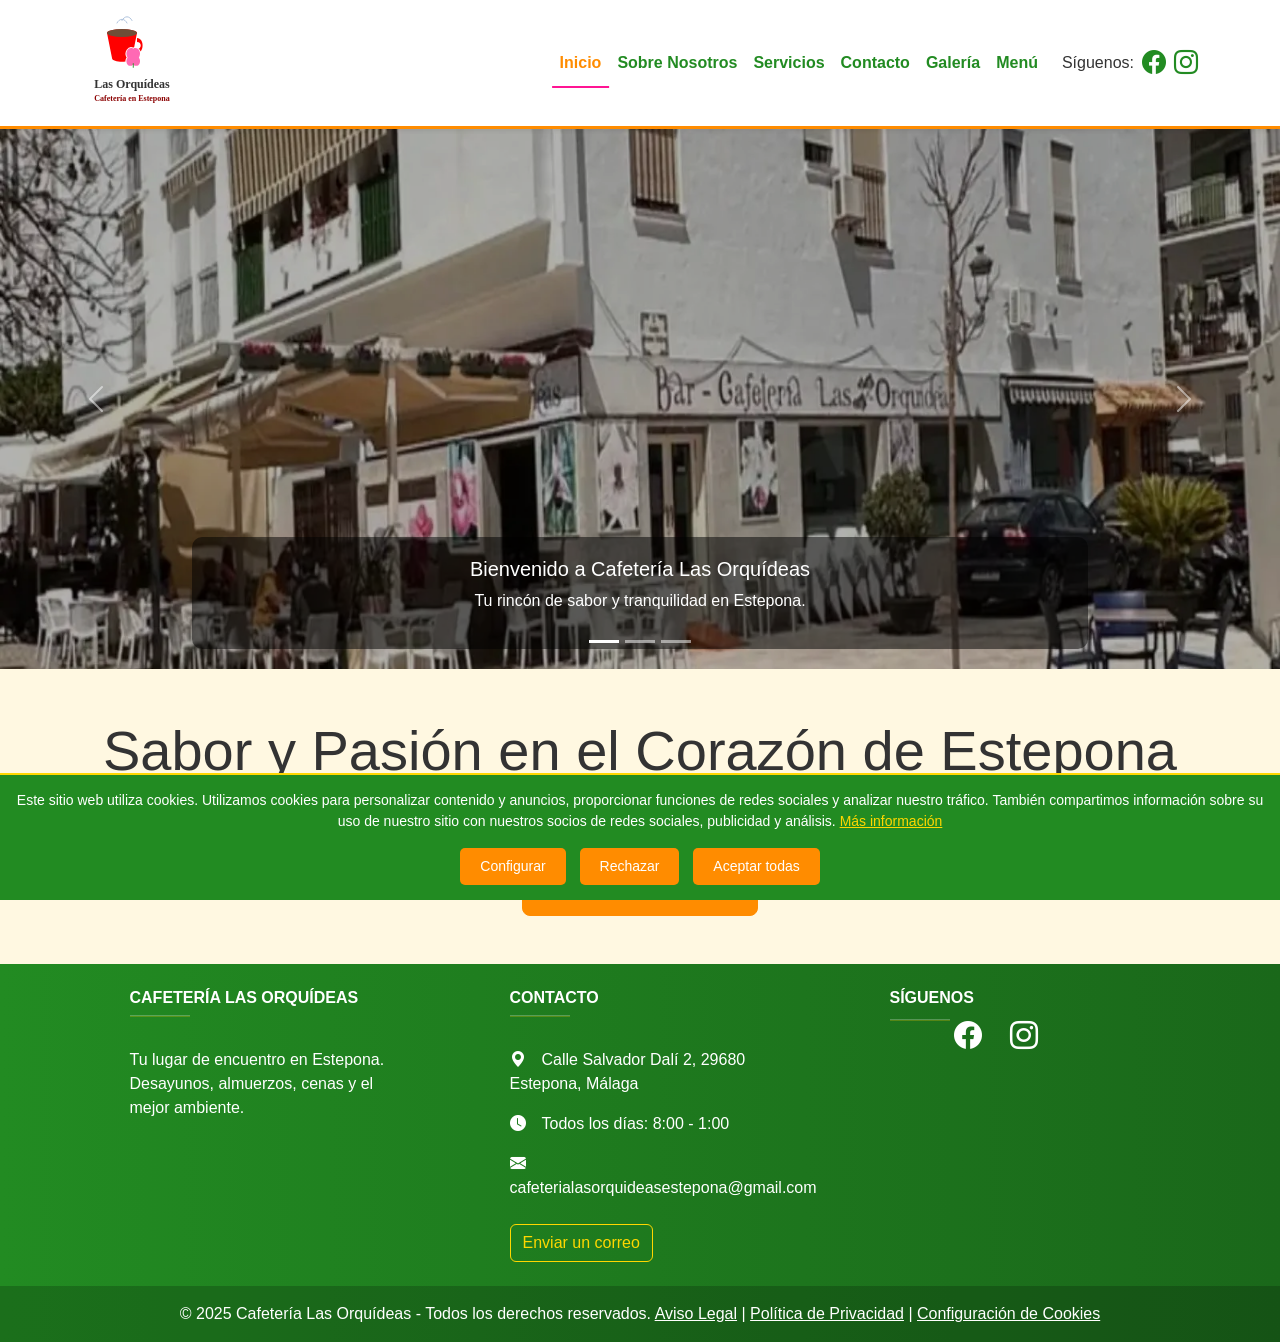
==== index.html @ 4d8096ae "Cambio 5 metatags" ====
<!DOCTYPE html>
<html lang="es">
<head>
    <meta charset="UTF-8">
    <meta name="viewport" content="width=device-width, initial-scale=1.0">
    <title>Cafetería Las Orquídeas - Estepona</title>
    <meta name="description" content="Descubre Cafetería Las Orquídeas en Estepona, junto al Orquidario. Disfruta de desayunos, tapas, almuerzos y cenas en un ambiente familiar. ¡Te esperamos!">
    <meta name="keywords" content="cafetería Estepona, bar de tapas, desayunos Estepona, comer en Estepona, Las Orquídeas, café, restaurante español">
    <meta name="author" content="Cafetería Las Orquídeas">
    <link href="https://cdn.jsdelivr.net/npm/bootstrap@5.3.3/dist/css/bootstrap.min.css" rel="stylesheet">
    <link rel="stylesheet" href="https://cdn.jsdelivr.net/npm/bootstrap-icons@1.11.3/font/bootstrap-icons.min.css">
    <link rel="stylesheet" href="css/style.css">
    <!-- Schema Markup (JSON-LD) para la Cafetería -->
    <script type="application/ld+json">
    {
      "@context": "https://schema.org",
      "@type": "CafeOrCoffeeShop",
      "name": "Cafetería Las Orquídeas",
      "image": "https://www.cafeterialasorquideas.com/imagenes/cafefuera.webp",
      "@id": "https://www.cafeterialasorquideas.com",
      "url": "https://www.cafeterialasorquideas.com",
      "telephone": "+34000000000",
      "priceRange": "€€",
      "menu": "https://www.cafeterialasorquideas.com/menu.html",
      "servesCuisine": "Española",
      "address": {
        "@type": "PostalAddress",
        "streetAddress": "Calle Salvador Dalí, 2",
        "addressLocality": "Estepona",
        "postalCode": "29680",
        "addressRegion": "Málaga",
        "addressCountry": "ES"
      },
      "geo": {
        "@type": "GeoCoordinates",
        "latitude": 36.4269,
        "longitude": -5.153
      },
      "openingHoursSpecification": {
        "@type": "OpeningHoursSpecification",
        "dayOfWeek": [
          "Monday",
          "Tuesday",
          "Wednesday",
          "Thursday",
          "Friday",
          "Saturday",
          "Sunday"
        ],
        "opens": "08:00",
        "closes": "01:00"
      }
    }
    </script>
</head>
<body>

    <!-- Header y Menú de Navegación -->
    <header class="sticky-top">
        <nav class="navbar navbar-expand-lg navbar-light bg-light shadow-sm">
            <div class="container">
                <a class="navbar-brand" href="index.html">
                    <img src="imagenes/logo.svg" alt="Logo Cafetería Las Orquídeas" width="100">
                </a>
                <button class="navbar-toggler" type="button" data-bs-toggle="collapse" data-bs-target="#navbarNav" aria-controls="navbarNav" aria-expanded="false" aria-label="Toggle navigation">
                    <span class="navbar-toggler-icon"></span>
                </button>
                <div class="collapse navbar-collapse" id="navbarNav">
                    <ul class="navbar-nav ms-auto">
                        <li class="nav-item"><a class="nav-link active" href="index.html">Inicio</a></li>
                        <li class="nav-item"><a class="nav-link" href="sobre-nosotros.html">Sobre Nosotros</a></li>
                        <li class="nav-item"><a class="nav-link" href="servicios.html">Servicios</a></li>
                        <li class="nav-item"><a class="nav-link" href="contacto.html">Contacto</a></li>
                        <li class="nav-item"><a class="nav-link" href="galeria.html">Galería</a></li>
                        <li class="nav-item"><a class="nav-link" href="menu.html">Menú</a></li>
                    </ul>
                    <div class="d-flex align-items-center ms-lg-3 mt-2 mt-lg-0">
                        <span class="me-2">Síguenos:</span>
                        <a href="https://www.facebook.com/share/1Si8FLVas2/" target="_blank" class="nav-link me-2"><i class="bi bi-facebook fs-4"></i></a>
                        <a href="#" class="nav-link"><i class="bi bi-instagram fs-4"></i></a>
                    </div>
                </div>
            </div>
        </nav>
    </header>

    <main>
        <!-- Carrusel de Imágenes -->
        <div id="heroCarousel" class="carousel slide" data-bs-ride="carousel">
            <div class="carousel-indicators">
                <button type="button" data-bs-target="#heroCarousel" data-bs-slide-to="0" class="active" aria-current="true" aria-label="Slide 1"></button>
                <button type="button" data-bs-target="#heroCarousel" data-bs-slide-to="1" aria-label="Slide 2"></button>
                <button type="button" data-bs-target="#heroCarousel" data-bs-slide-to="2" aria-label="Slide 3"></button>
            </div>
            <div class="carousel-inner">
                <div class="carousel-item active">
                    <img src="imagenes/cafebar.webp" class="d-block w-100" alt="Exteriores de la cafetería">
                    <div class="carousel-caption">
                        <h5>Bienvenido a Cafetería Las Orquídeas</h5>
                        <p>Tu rincón de sabor y tranquilidad en Estepona.</p>
                    </div>
                </div>
                <div class="carousel-item">
                    <img src="imagenes/desayunotipico.png" class="d-block w-100" alt="Tostadas, tomate y aceite de oliva">
                    <div class="carousel-caption">
                        <h5>Desayunos y Meriendas</h5>
                        <p>Disfruta de nuestro café de especialidad y desayuno típico español.</p>
                    </div>
                </div>
                <div class="carousel-item">
                    <img src="imagenes/orchidarium.webp" class="d-block w-100" alt="Vistas de Estepona">
                    <div class="carousel-caption">
                        <h5>Ubicación Privilegiada</h5>
                        <p>Junto al Orquidario, con vistas a preciosos jardines.</p>
                    </div>
                </div>
            </div>
            <button class="carousel-control-prev" type="button" data-bs-target="#heroCarousel" data-bs-slide="prev">
                <span class="carousel-control-prev-icon" aria-hidden="true"></span>
                <span class="visually-hidden">Anterior</span>
            </button>
            <button class="carousel-control-next" type="button" data-bs-target="#heroCarousel" data-bs-slide="next">
                <span class="carousel-control-next-icon" aria-hidden="true"></span>
                <span class="visually-hidden">Siguiente</span>
            </button>
        </div>

        <!-- Sección de Bienvenida -->
        <section class="container my-5 text-center">
            <h1 class="display-4">Sabor y Pasión en el Corazón de Estepona</h1>
            <p class="lead">Te invitamos a descubrir un lugar donde la tradición de la comida española se encuentra con un ambiente acogedor y familiar. Perfecto para cada momento del día.</p>
            <a href="servicios.html" class="btn btn-primary btn-lg">Ver Nuestros Servicios</a>
        </section>
    </main>

    <!-- Footer -->
    <footer class="bg-dark text-white pt-4">
        <div class="container text-center text-md-start">
            <div class="row">
                <div class="col-md-4 col-lg-3 mx-auto mb-4">
                    <h6 class="text-uppercase fw-bold">Cafetería Las Orquídeas</h6>
                    <hr class="mb-4 mt-0 d-inline-block mx-auto" style="width: 60px; background-color: #ffc107; height: 2px"/>
                    <p>Tu lugar de encuentro en Estepona. Desayunos, almuerzos, cenas y el mejor ambiente.</p>
                </div>
                <div class="col-md-4 col-lg-3 mx-auto mb-4">
                    <h6 class="text-uppercase fw-bold">Contacto</h6>
                    <hr class="mb-4 mt-0 d-inline-block mx-auto" style="width: 60px; background-color: #ffc107; height: 2px"/>
                    <p><i class="bi bi-geo-alt-fill me-3"></i>Calle Salvador Dalí 2, 29680 Estepona, Málaga</p>
                    <p><i class="bi bi-clock-fill me-3"></i>Todos los días: 8:00 - 1:00</p>
                    <p><i class="bi bi-envelope-fill me-3"></i>cafeterialasorquideasestepona@gmail.com</p>
                    <a href="mailto:cafeterialasorquideasestepona@gmail.com" class="btn btn-outline-warning mt-2">Enviar un correo</a>
                </div>
                <div class="col-md-4 col-lg-3 mx-auto mb-md-0 mb-4">
                    <h6 class="text-uppercase fw-bold">Síguenos</h6>
                    <hr class="mb-4 mt-0 d-inline-block mx-auto" style="width: 60px; background-color: #ffc107; height: 2px"/>
                    <a href="https://www.facebook.com/share/1Si8FLVas2/" target="_blank" class="text-white me-4 fs-3"><i class="bi bi-facebook"></i></a>
                    <a href="#" class="text-white fs-3"><i class="bi bi-instagram"></i></a>
                </div>
            </div>
        </div>
        <div class="text-center p-3" style="background-color: rgba(0, 0, 0, 0.2);">
            © 2025 Cafetería Las Orquídeas - Todos los derechos reservados.
            <a class="text-white" href="aviso-legal.html">Aviso Legal</a> |
            <a class="text-white" href="politica-privacidad.html">Política de Privacidad</a> |
            <a class="text-white" href="configurar-cookies.html" id="cookie-settings">Configuración de Cookies</a>
        </div>
    </footer>

   <!-- Banner de Cookies -->
<div id="cookie-banner" class="cookie-banner" role="dialog" aria-label="Aviso de cookies">
  <p>
    Este sitio web utiliza cookies. Utilizamos cookies para personalizar contenido y anuncios, proporcionar funciones de redes sociales y analizar nuestro tráfico. 
    También compartimos información sobre su uso de nuestro sitio con nuestros socios de redes sociales, publicidad y análisis. 
    <a href="informacion-cookies.html" id="more-info">Más información</a>
  </p>
  <div class="cookie-buttons">
    <button id="config-cookies" class="cookie-btn">Configurar</button>
    <button id="reject-cookies" class="cookie-btn">Rechazar</button>
    <button id="accept-cookies" class="cookie-btn">Aceptar todas</button>
  </div>
</div>

    </div>

    <script src="https://cdn.jsdelivr.net/npm/bootstrap@5.3.3/dist/js/bootstrap.bundle.min.js"></script>
    <script src="js/main.js"></script>
</body>
</html>
---- css/style.css ----
:root {
    --primary-color: #FF8C00; /* Naranja oscuro */
    --secondary-color: #FFD700; /* Amarillo dorado */
    --accent-color: #FF1493; /* Fucsia */
    --text-color: #333;
    --bg-color: #FFF8E1; /* Crema claro */
    --forest-green: #228B22;
}

body {
    font-family: 'Segoe UI', Tahoma, Geneva, Verdana, sans-serif;
    color: var(--text-color);
    background-color: var(--bg-color);
}

.navbar {
    background-color: #ffffff !important;
    border-bottom: 3px solid var(--primary-color);
}

.navbar-brand img {
    transition: transform 0.3s ease;
}

.navbar-brand img:hover {
    transform: scale(1.1);
}

.nav-link {
    color: var(--forest-green) !important;
    font-weight: bold;
    position: relative;
    transition: color 0.3s;
}

.nav-link:hover, .nav-link.active {
    color: var(--primary-color) !important;
}

.nav-link::after {
    content: '';
    position: absolute;
    width: 0;
    height: 2px;
    bottom: -5px;
    left: 50%;
    transform: translateX(-50%);
    background-color: var(--accent-color);
    transition: width 0.3s;
}

.nav-link:hover::after, .nav-link.active::after {
    width: 100%;
}

.carousel-item img {
    height: 60vh;
    object-fit: cover;
    filter: brightness(0.7);
}

.carousel-caption {
    background: rgba(0, 0, 0, 0.5);
    border-radius: 10px;
    padding: 20px;
}
/* Ajustes para que el texto del carrusel se vea bien en móviles */
@media (max-width: 767px) {
    .carousel-caption {
        padding: 10px;
        bottom: 10px; /* Sube un poco el texto para que no quede tan abajo */
    }
    .carousel-caption h5 {
        font-size: 1.1rem; /* Reduce el tamaño del título */
    }
}

.btn-primary {
    background-color: var(--primary-color);
    border-color: var(--primary-color);
    transition: background-color 0.3s, transform 0.3s;
}

.btn-primary:hover {
    background-color: var(--accent-color);
    border-color: var(--accent-color);
    transform: translateY(-2px);
}

.btn-outline-warning {
    color: var(--secondary-color);
    border-color: var(--secondary-color);
}

.btn-outline-warning:hover {
    color: #fff;
    background-color: var(--secondary-color);
}

/* Botón de color fucsia (accent) */
.btn-accent {
    background-color: var(--accent-color);
    border-color: var(--accent-color);
    color: white;
    transition: background-color 0.3s, transform 0.3s;
}

.btn-accent:hover {
    background-color: #d11281; /* Un fucsia un poco más oscuro */
    border-color: #d11281;
    transform: translateY(-2px);
}

footer {
    background: linear-gradient(to right, var(--forest-green), #1a681a);
}

footer .text-white {
    transition: color 0.3s;
}

footer .text-white:hover {
    color: var(--secondary-color) !important;
}

/* Estilos para el banner de cookies */
#cookie-banner {
  position: fixed;
  bottom: 0;
  left: 0;
  width: 100%;
  background-color: var(--forest-green);
  color: white;
  border-top: 2px solid var(--secondary-color);
  text-align: center;
  padding: 15px;
  z-index: 1050;
  font-size: 14px;
  display: none; /* oculto por defecto hasta que main.js lo muestre */
}

#cookie-banner a {
  color: var(--secondary-color);
  text-decoration: underline;
}

.cookie-buttons {
  margin-top: 10px;
}

.cookie-btn {
  background-color: var(--primary-color);
  color: white;
  border: none;
  padding: 8px 20px;
  margin: 0 5px;
  cursor: pointer;
  border-radius: 5px;
  transition: background-color 0.3s;
}

.cookie-btn:hover {
  background-color: #FF4500;
}


/* Estilos para la página Sobre Nosotros */
.team-img {
    border-radius: 50%;
    border: 5px solid var(--secondary-color);
    box-shadow: 0 4px 8px rgba(0,0,0,0.2);
}

/* Estilos para la página de Servicios */
.service-card {
    border: none;
    border-radius: 15px;
    overflow: hidden;
    box-shadow: 0 10px 20px rgba(0,0,0,0.1);
    transition: transform 0.3s;
}

.service-card:hover {
    transform: translateY(-10px);
}

.service-card .card-body {
    background-color: white;
}

.service-card .card-title {
    color: var(--primary-color);
}

/* Estilos para la página de Contacto */
#map {
    height: 400px;
    border-radius: 15px;
    border: 3px solid var(--primary-color);
}

/* Estilos para la página de Galería */
.gallery-img {
    width: 100%;
    height: 250px;
    object-fit: cover;
    border-radius: 10px;
    box-shadow: 0 4px 8px rgba(0,0,0,0.15);
    transition: transform 0.3s ease, box-shadow 0.3s ease;
}
.gallery-img:hover {
    transform: scale(1.05);
    box-shadow: 0 8px 16px rgba(0,0,0,0.25);
}
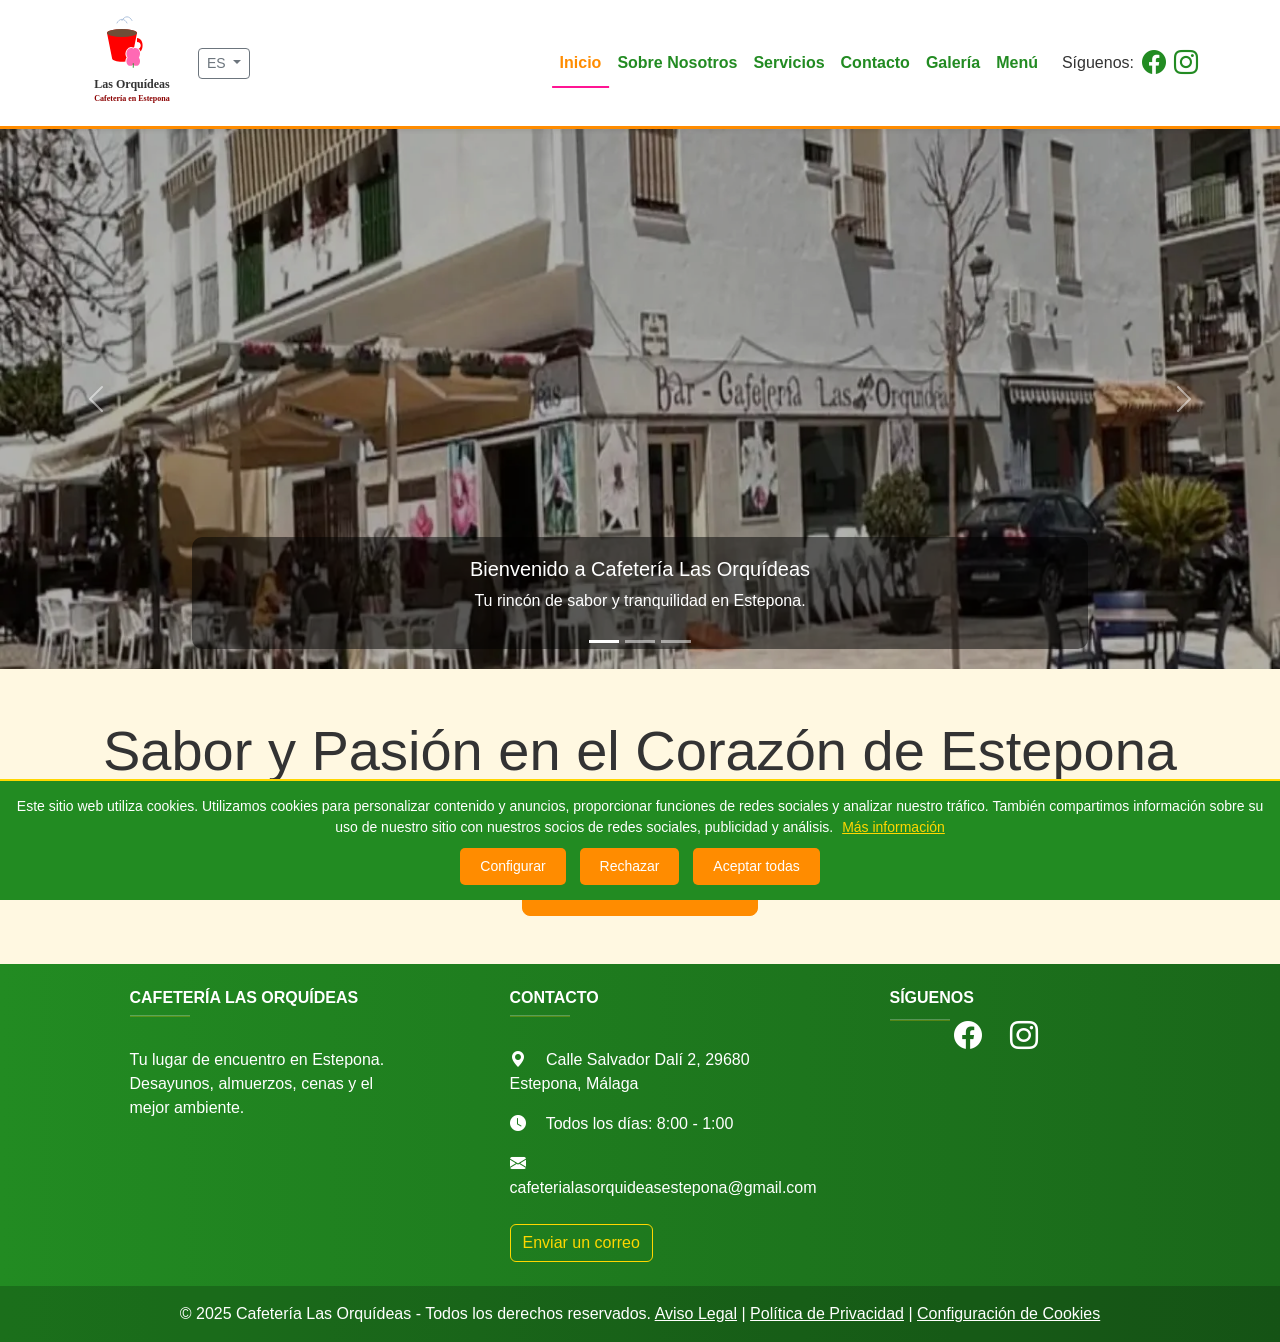
==== commit 8aea877f: "Cambio 8  boton lenguajes" ====
--- a/index.html
+++ b/index.html
@@ -7,6 +7,13 @@
     <meta name="description" content="Descubre Cafetería Las Orquídeas en Estepona, junto al Orquidario. Disfruta de desayunos, tapas, almuerzos y cenas en un ambiente familiar. ¡Te esperamos!">
     <meta name="keywords" content="cafetería Estepona, bar de tapas, desayunos Estepona, comer en Estepona, Las Orquídeas, café, restaurante español">
     <meta name="author" content="Cafetería Las Orquídeas">
+    <!-- Open Graph / Facebook -->
+    <meta property="og:type" content="website">
+    <meta property="og:url" content="https://www.cafeterialasorquideas.com/index.html">
+    <meta property="og:title" content="Cafetería Las Orquídeas - Estepona">
+    <meta property="og:description" content="Descubre Cafetería Las Orquídeas en Estepona, junto al Orquidario. Disfruta de desayunos, tapas, almuerzos y cenas en un ambiente familiar. ¡Te esperamos!">
+    <meta property="og:image" content="https://www.cafeterialasorquideas.com/imagenes/cafefuera.webp">
+
     <link href="https://cdn.jsdelivr.net/npm/bootstrap@5.3.3/dist/css/bootstrap.min.css" rel="stylesheet">
     <link rel="stylesheet" href="https://cdn.jsdelivr.net/npm/bootstrap-icons@1.11.3/font/bootstrap-icons.min.css">
     <link rel="stylesheet" href="css/style.css">
@@ -19,7 +26,6 @@
       "image": "https://www.cafeterialasorquideas.com/imagenes/cafefuera.webp",
       "@id": "https://www.cafeterialasorquideas.com",
       "url": "https://www.cafeterialasorquideas.com",
-      "telephone": "+34000000000",
       "priceRange": "€€",
       "menu": "https://www.cafeterialasorquideas.com/menu.html",
       "servesCuisine": "Española",
@@ -62,20 +68,32 @@
                 <a class="navbar-brand" href="index.html">
                     <img src="imagenes/logo.svg" alt="Logo Cafetería Las Orquídeas" width="100">
                 </a>
+                <!-- Selector de idioma y Toggler para móviles -->
+                <div class="d-flex align-items-center">
+                    <div class="dropdown me-2">
+                        <button class="btn btn-outline-secondary btn-sm dropdown-toggle" type="button" id="language-switcher" data-bs-toggle="dropdown" aria-expanded="false">
+                            <span id="current-lang-display">ES</span>
+                        </button>
+                        <ul class="dropdown-menu dropdown-menu-end" aria-labelledby="language-switcher">
+                            <li><a class="dropdown-item" href="#" data-lang="es">ES</a></li>
+                            <li><a class="dropdown-item" href="#" data-lang="en">EN</a></li>
+                        </ul>
+                    </div>
                 <button class="navbar-toggler" type="button" data-bs-toggle="collapse" data-bs-target="#navbarNav" aria-controls="navbarNav" aria-expanded="false" aria-label="Toggle navigation">
                     <span class="navbar-toggler-icon"></span>
                 </button>
+                </div>
                 <div class="collapse navbar-collapse" id="navbarNav">
                     <ul class="navbar-nav ms-auto">
-                        <li class="nav-item"><a class="nav-link active" href="index.html">Inicio</a></li>
-                        <li class="nav-item"><a class="nav-link" href="sobre-nosotros.html">Sobre Nosotros</a></li>
-                        <li class="nav-item"><a class="nav-link" href="servicios.html">Servicios</a></li>
-                        <li class="nav-item"><a class="nav-link" href="contacto.html">Contacto</a></li>
-                        <li class="nav-item"><a class="nav-link" href="galeria.html">Galería</a></li>
-                        <li class="nav-item"><a class="nav-link" href="menu.html">Menú</a></li>
+                        <li class="nav-item"><a class="nav-link active" href="index.html" data-i18n="nav_home">Inicio</a></li>
+                        <li class="nav-item"><a class="nav-link" href="sobre-nosotros.html" data-i18n="nav_about">Sobre Nosotros</a></li>
+                        <li class="nav-item"><a class="nav-link" href="servicios.html" data-i18n="nav_services">Servicios</a></li>
+                        <li class="nav-item"><a class="nav-link" href="contacto.html" data-i18n="nav_contact">Contacto</a></li>
+                        <li class="nav-item"><a class="nav-link" href="galeria.html" data-i18n="nav_gallery">Galería</a></li>
+                        <li class="nav-item"><a class="nav-link" href="menu.html" data-i18n="nav_menu">Menú</a></li>
                     </ul>
                     <div class="d-flex align-items-center ms-lg-3 mt-2 mt-lg-0">
-                        <span class="me-2">Síguenos:</span>
+                        <span class="me-2" data-i18n="follow_us">Síguenos:</span>
                         <a href="https://www.facebook.com/share/1Si8FLVas2/" target="_blank" class="nav-link me-2"><i class="bi bi-facebook fs-4"></i></a>
                         <a href="#" class="nav-link"><i class="bi bi-instagram fs-4"></i></a>
                     </div>
@@ -94,24 +112,24 @@
             </div>
             <div class="carousel-inner">
                 <div class="carousel-item active">
-                    <img src="imagenes/cafebar.webp" class="d-block w-100" alt="Exteriores de la cafetería">
+                    <img src="imagenes/cafebar.webp" class="d-block w-100" alt="Exteriores de la cafetería" decoding="async">
                     <div class="carousel-caption">
-                        <h5>Bienvenido a Cafetería Las Orquídeas</h5>
-                        <p>Tu rincón de sabor y tranquilidad en Estepona.</p>
+                        <h5 data-i18n="carousel_welcome_title">Bienvenido a Cafetería Las Orquídeas</h5>
+                        <p data-i18n="carousel_welcome_text">Tu rincón de sabor y tranquilidad en Estepona.</p>
                     </div>
                 </div>
                 <div class="carousel-item">
-                    <img src="imagenes/desayunotipico.png" class="d-block w-100" alt="Tostadas, tomate y aceite de oliva">
+                    <img src="imagenes/desayunotipico.png" class="d-block w-100" alt="Tostadas, tomate y aceite de oliva" loading="lazy" decoding="async">
                     <div class="carousel-caption">
-                        <h5>Desayunos y Meriendas</h5>
-                        <p>Disfruta de nuestro café de especialidad y desayuno típico español.</p>
+                        <h5 data-i18n="carousel_breakfast_title">Desayunos y Meriendas</h5>
+                        <p data-i18n="carousel_breakfast_text">Disfruta de nuestro café de especialidad y desayuno típico español.</p>
                     </div>
                 </div>
                 <div class="carousel-item">
-                    <img src="imagenes/orchidarium.webp" class="d-block w-100" alt="Vistas de Estepona">
+                    <img src="imagenes/orchidarium.webp" class="d-block w-100" alt="Vistas de Estepona" loading="lazy" decoding="async">
                     <div class="carousel-caption">
-                        <h5>Ubicación Privilegiada</h5>
-                        <p>Junto al Orquidario, con vistas a preciosos jardines.</p>
+                        <h5 data-i18n="carousel_location_title">Ubicación Privilegiada</h5>
+                        <p data-i18n="carousel_location_text">Junto al Orquidario, con vistas a preciosos jardines.</p>
                     </div>
                 </div>
             </div>
@@ -127,9 +145,9 @@
 
         <!-- Sección de Bienvenida -->
         <section class="container my-5 text-center">
-            <h1 class="display-4">Sabor y Pasión en el Corazón de Estepona</h1>
-            <p class="lead">Te invitamos a descubrir un lugar donde la tradición de la comida española se encuentra con un ambiente acogedor y familiar. Perfecto para cada momento del día.</p>
-            <a href="servicios.html" class="btn btn-primary btn-lg">Ver Nuestros Servicios</a>
+            <h1 class="display-4" data-i18n="welcome_title">Sabor y Pasión en el Corazón de Estepona</h1>
+            <p class="lead" data-i18n="welcome_text">Te invitamos a descubrir un lugar donde la tradición de la comida española se encuentra con un ambiente acogedor y familiar. Perfecto para cada momento del día.</p>
+            <a href="servicios.html" class="btn btn-primary btn-lg" data-i18n="welcome_button">Ver Nuestros Servicios</a>
         </section>
     </main>
 
@@ -138,20 +156,20 @@
         <div class="container text-center text-md-start">
             <div class="row">
                 <div class="col-md-4 col-lg-3 mx-auto mb-4">
-                    <h6 class="text-uppercase fw-bold">Cafetería Las Orquídeas</h6>
+                    <h6 class="text-uppercase fw-bold" data-i18n="footer_title">Cafetería Las Orquídeas</h6>
                     <hr class="mb-4 mt-0 d-inline-block mx-auto" style="width: 60px; background-color: #ffc107; height: 2px"/>
-                    <p>Tu lugar de encuentro en Estepona. Desayunos, almuerzos, cenas y el mejor ambiente.</p>
+                    <p data-i18n="footer_description">Tu lugar de encuentro en Estepona. Desayunos, almuerzos, cenas y el mejor ambiente.</p>
                 </div>
                 <div class="col-md-4 col-lg-3 mx-auto mb-4">
-                    <h6 class="text-uppercase fw-bold">Contacto</h6>
+                    <h6 class="text-uppercase fw-bold" data-i18n="footer_contact_title">Contacto</h6>
                     <hr class="mb-4 mt-0 d-inline-block mx-auto" style="width: 60px; background-color: #ffc107; height: 2px"/>
-                    <p><i class="bi bi-geo-alt-fill me-3"></i>Calle Salvador Dalí 2, 29680 Estepona, Málaga</p>
-                    <p><i class="bi bi-clock-fill me-3"></i>Todos los días: 8:00 - 1:00</p>
+                    <p data-i18n="footer_contact_address"><i class="bi bi-geo-alt-fill me-3"></i>Calle Salvador Dalí 2, 29680 Estepona, Málaga</p>
+                    <p data-i18n="footer_contact_hours"><i class="bi bi-clock-fill me-3"></i>Todos los días: 8:00 - 1:00</p>
                     <p><i class="bi bi-envelope-fill me-3"></i>cafeterialasorquideasestepona@gmail.com</p>
-                    <a href="mailto:cafeterialasorquideasestepona@gmail.com" class="btn btn-outline-warning mt-2">Enviar un correo</a>
+                    <a href="mailto:cafeterialasorquideasestepona@gmail.com" class="btn btn-outline-warning mt-2" data-i18n="footer_contact_email_button">Enviar un correo</a>
                 </div>
                 <div class="col-md-4 col-lg-3 mx-auto mb-md-0 mb-4">
-                    <h6 class="text-uppercase fw-bold">Síguenos</h6>
+                    <h6 class="text-uppercase fw-bold" data-i18n="footer_follow_title">Síguenos</h6>
                     <hr class="mb-4 mt-0 d-inline-block mx-auto" style="width: 60px; background-color: #ffc107; height: 2px"/>
                     <a href="https://www.facebook.com/share/1Si8FLVas2/" target="_blank" class="text-white me-4 fs-3"><i class="bi bi-facebook"></i></a>
                     <a href="#" class="text-white fs-3"><i class="bi bi-instagram"></i></a>
@@ -159,24 +177,23 @@
             </div>
         </div>
         <div class="text-center p-3" style="background-color: rgba(0, 0, 0, 0.2);">
-            © 2025 Cafetería Las Orquídeas - Todos los derechos reservados.
-            <a class="text-white" href="aviso-legal.html">Aviso Legal</a> |
-            <a class="text-white" href="politica-privacidad.html">Política de Privacidad</a> |
-            <a class="text-white" href="configurar-cookies.html" id="cookie-settings">Configuración de Cookies</a>
+            <span data-i18n="footer_copyright">© 2025 Cafetería Las Orquídeas - Todos los derechos reservados.</span>
+            <a class="text-white" href="aviso-legal.html" data-i18n="footer_legal">Aviso Legal</a> |
+            <a class="text-white" href="politica-privacidad.html" data-i18n="footer_privacy">Política de Privacidad</a> |
+            <a class="text-white" href="configurar-cookies.html" id="cookie-settings" data-i18n="footer_cookies_settings">Configuración de Cookies</a>
         </div>
     </footer>
 
    <!-- Banner de Cookies -->
 <div id="cookie-banner" class="cookie-banner" role="dialog" aria-label="Aviso de cookies">
-  <p>
-    Este sitio web utiliza cookies. Utilizamos cookies para personalizar contenido y anuncios, proporcionar funciones de redes sociales y analizar nuestro tráfico. 
-    También compartimos información sobre su uso de nuestro sitio con nuestros socios de redes sociales, publicidad y análisis. 
-    <a href="informacion-cookies.html" id="more-info">Más información</a>
-  </p>
+  <div class="cookie-text">
+    <span data-i18n="cookie_banner_text">Este sitio web utiliza cookies. Utilizamos cookies para personalizar contenido y anuncios, proporcionar funciones de redes sociales y analizar nuestro tráfico. También compartimos información sobre su uso de nuestro sitio con nuestros socios de redes sociales, publicidad y análisis.</span>
+    <a href="informacion-cookies.html" data-i18n="cookie_banner_more_info">Más información</a>
+  </div>
   <div class="cookie-buttons">
-    <button id="config-cookies" class="cookie-btn">Configurar</button>
-    <button id="reject-cookies" class="cookie-btn">Rechazar</button>
-    <button id="accept-cookies" class="cookie-btn">Aceptar todas</button>
+    <button id="config-cookies" class="cookie-btn" data-i18n="cookie_banner_config">Configurar</button>
+    <button id="reject-cookies" class="cookie-btn" data-i18n="cookie_banner_reject">Rechazar</button>
+    <button id="accept-cookies" class="cookie-btn" data-i18n="cookie_banner_accept">Aceptar todas</button>
   </div>
 </div>
 
--- a/css/style.css
+++ b/css/style.css
@@ -139,6 +139,10 @@
   display: none; /* oculto por defecto hasta que main.js lo muestre */
 }
 
+.cookie-text a {
+  margin-left: 5px;
+}
+
 #cookie-banner a {
   color: var(--secondary-color);
   text-decoration: underline;
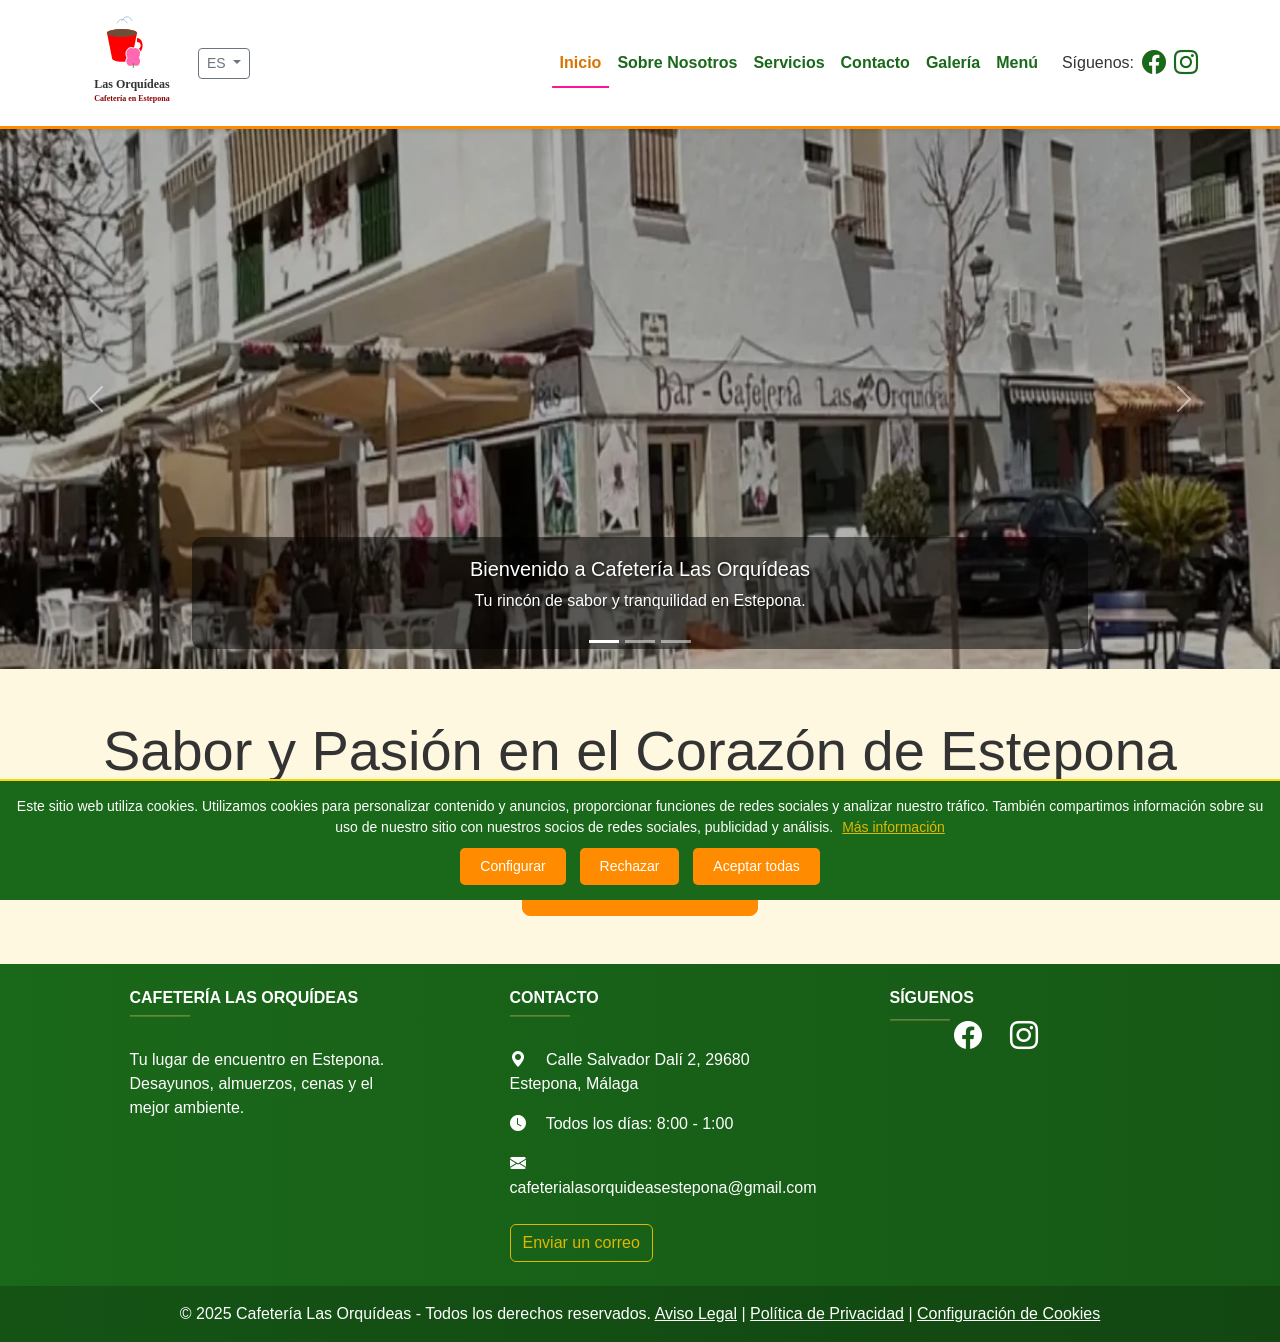
==== commit 5569d5c2: "Cambio 9 mejor contraste, textost alt" ====
--- a/index.html
+++ b/index.html
@@ -126,7 +126,7 @@
                     </div>
                 </div>
                 <div class="carousel-item">
-                    <img src="imagenes/orchidarium.webp" class="d-block w-100" alt="Vistas de Estepona" loading="lazy" decoding="async">
+                    <img src="imagenes/orchidarium.webp" class="d-block w-100" alt="Orquidario de Estepona con sus jardines y cúpulas" loading="lazy" decoding="async">
                     <div class="carousel-caption">
                         <h5 data-i18n="carousel_location_title">Ubicación Privilegiada</h5>
                         <p data-i18n="carousel_location_text">Junto al Orquidario, con vistas a preciosos jardines.</p>
--- a/css/style.css
+++ b/css/style.css
@@ -1,10 +1,12 @@
 :root {
-    --primary-color: #FF8C00; /* Naranja oscuro */
-    --secondary-color: #FFD700; /* Amarillo dorado */
+    --primary-color: #FF8C00; /* Naranja original */
+    --primary-darker: #D97300; /* Naranja oscuro para contraste */
+    --secondary-color: #FFD700; /* Amarillo original */
+    --secondary-darker: #E0B800; /* Amarillo oscuro para contraste */
     --accent-color: #FF1493; /* Fucsia */
     --text-color: #333;
     --bg-color: #FFF8E1; /* Crema claro */
-    --forest-green: #228B22;
+    --dark-green: #1A681A; /* Verde oscuro para contraste */
 }
 
 body {
@@ -27,14 +29,14 @@
 }
 
 .nav-link {
-    color: var(--forest-green) !important;
+    color: var(--dark-green) !important;
     font-weight: bold;
     position: relative;
     transition: color 0.3s;
 }
 
 .nav-link:hover, .nav-link.active {
-    color: var(--primary-color) !important;
+    color: var(--primary-darker) !important;
 }
 
 .nav-link::after {
@@ -63,6 +65,8 @@
     background: rgba(0, 0, 0, 0.5);
     border-radius: 10px;
     padding: 20px;
+    /* Sombra para garantizar la legibilidad sobre cualquier imagen */
+    text-shadow: 1px 1px 3px rgba(0,0,0,0.7);
 }
 /* Ajustes para que el texto del carrusel se vea bien en móviles */
 @media (max-width: 767px) {
@@ -88,13 +92,13 @@
 }
 
 .btn-outline-warning {
-    color: var(--secondary-color);
-    border-color: var(--secondary-color);
+    color: var(--secondary-darker);
+    border-color: var(--secondary-darker);
 }
 
 .btn-outline-warning:hover {
     color: #fff;
-    background-color: var(--secondary-color);
+    background-color: var(--secondary-darker);
 }
 
 /* Botón de color fucsia (accent) */
@@ -112,15 +116,15 @@
 }
 
 footer {
-    background: linear-gradient(to right, var(--forest-green), #1a681a);
+    background: linear-gradient(to right, var(--dark-green), #165916);
 }
 
 footer .text-white {
     transition: color 0.3s;
 }
 
-footer .text-white:hover {
-    color: var(--secondary-color) !important;
+footer a.text-white:hover {
+    color: #ffffff !important; /* Mantenemos el blanco en hover para máxima legibilidad */
 }
 
 /* Estilos para el banner de cookies */
@@ -128,8 +132,8 @@
   position: fixed;
   bottom: 0;
   left: 0;
-  width: 100%;
-  background-color: var(--forest-green);
+  width: 100%;  
+  background-color: var(--dark-green);
   color: white;
   border-top: 2px solid var(--secondary-color);
   text-align: center;
@@ -144,7 +148,7 @@
 }
 
 #cookie-banner a {
-  color: var(--secondary-color);
+  color: var(--secondary-darker);
   text-decoration: underline;
 }
 
@@ -193,7 +197,7 @@
 }
 
 .service-card .card-title {
-    color: var(--primary-color);
+    color: var(--primary-darker);
 }
 
 /* Estilos para la página de Contacto */
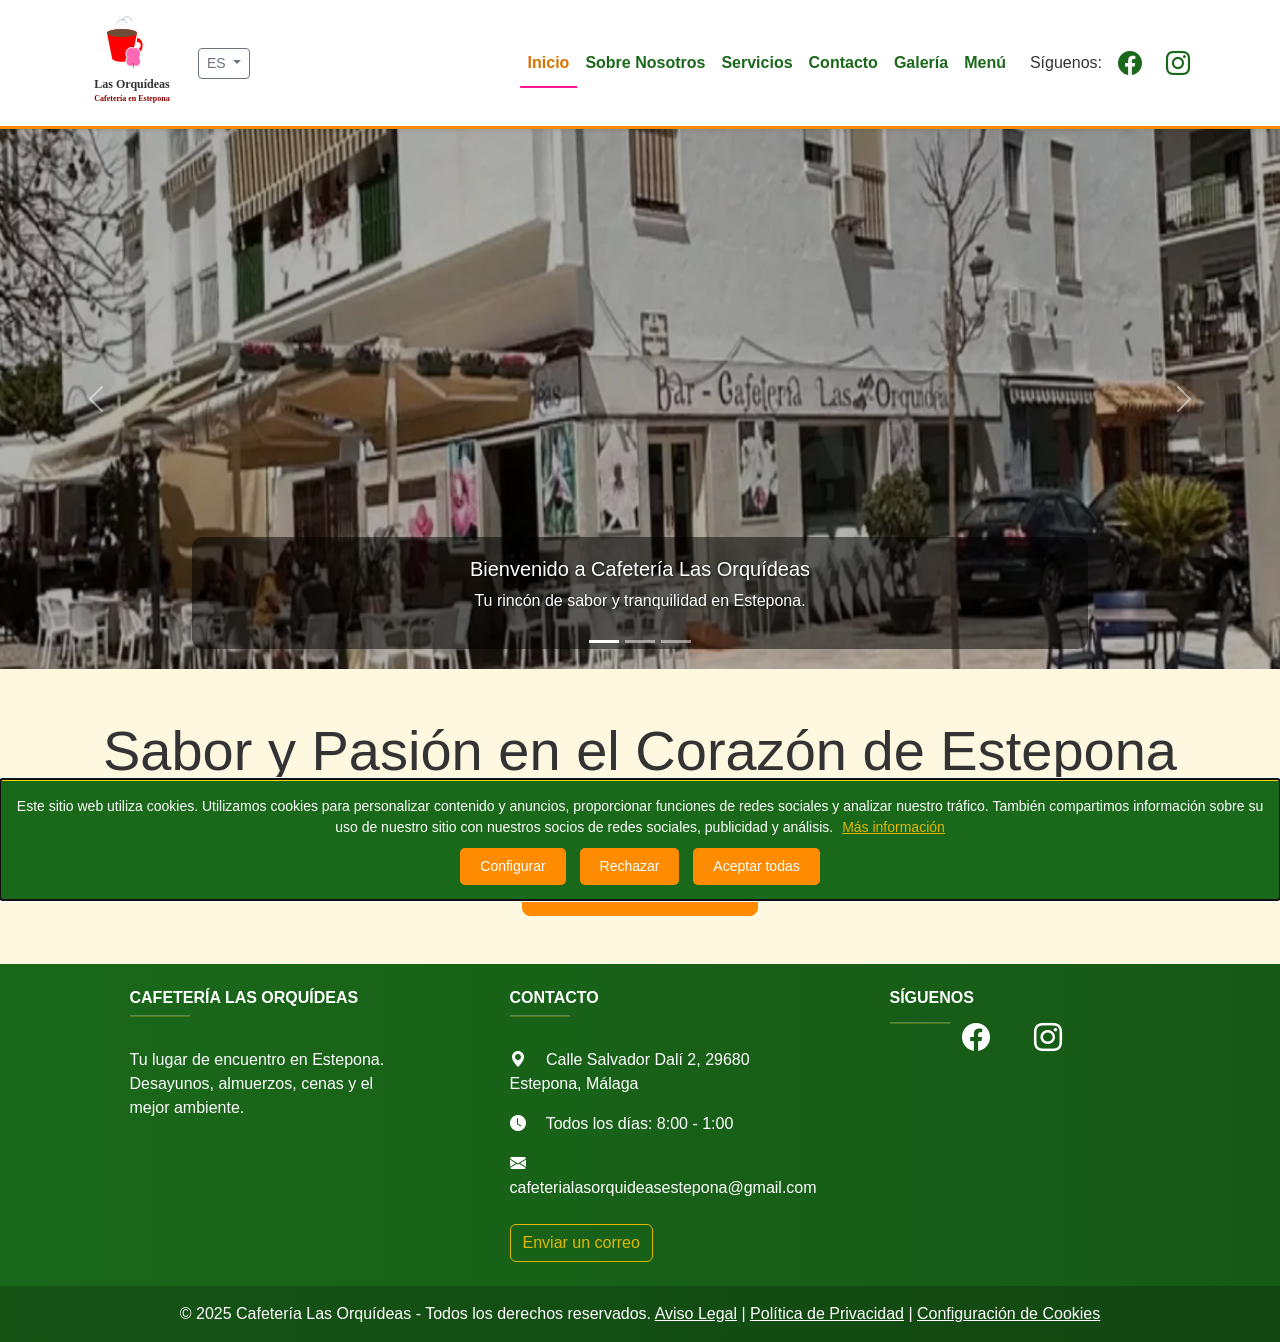
==== commit 30e2193c: "Cambio 11 ARIA" ====
--- a/index.html
+++ b/index.html
@@ -94,8 +94,8 @@
                     </ul>
                     <div class="d-flex align-items-center ms-lg-3 mt-2 mt-lg-0">
                         <span class="me-2" data-i18n="follow_us">Síguenos:</span>
-                        <a href="https://www.facebook.com/share/1Si8FLVas2/" target="_blank" class="nav-link me-2"><i class="bi bi-facebook fs-4"></i></a>
-                        <a href="#" class="nav-link"><i class="bi bi-instagram fs-4"></i></a>
+                        <a href="https://www.facebook.com/share/1Si8FLVas2/" target="_blank" class="nav-link me-2 social-icon"><i class="bi bi-facebook fs-4"></i></a>
+                        <a href="#" class="nav-link social-icon"><i class="bi bi-instagram fs-4"></i></a>
                     </div>
                 </div>
             </div>
@@ -171,8 +171,8 @@
                 <div class="col-md-4 col-lg-3 mx-auto mb-md-0 mb-4">
                     <h6 class="text-uppercase fw-bold" data-i18n="footer_follow_title">Síguenos</h6>
                     <hr class="mb-4 mt-0 d-inline-block mx-auto" style="width: 60px; background-color: #ffc107; height: 2px"/>
-                    <a href="https://www.facebook.com/share/1Si8FLVas2/" target="_blank" class="text-white me-4 fs-3"><i class="bi bi-facebook"></i></a>
-                    <a href="#" class="text-white fs-3"><i class="bi bi-instagram"></i></a>
+                    <a href="https://www.facebook.com/share/1Si8FLVas2/" target="_blank" class="text-white me-4 social-icon"><i class="bi bi-facebook fs-3"></i></a>
+                    <a href="#" class="text-white social-icon"><i class="bi bi-instagram fs-3"></i></a>
                 </div>
             </div>
         </div>
@@ -185,7 +185,7 @@
     </footer>
 
    <!-- Banner de Cookies -->
-<div id="cookie-banner" class="cookie-banner" role="dialog" aria-label="Aviso de cookies">
+<div id="cookie-banner" class="cookie-banner" role="dialog" aria-label="Aviso de cookies" aria-modal="true" tabindex="-1">
   <div class="cookie-text">
     <span data-i18n="cookie_banner_text">Este sitio web utiliza cookies. Utilizamos cookies para personalizar contenido y anuncios, proporcionar funciones de redes sociales y analizar nuestro tráfico. También compartimos información sobre su uso de nuestro sitio con nuestros socios de redes sociales, publicidad y análisis.</span>
     <a href="informacion-cookies.html" data-i18n="cookie_banner_more_info">Más información</a>
--- a/css/style.css
+++ b/css/style.css
@@ -35,8 +35,9 @@
     transition: color 0.3s;
 }
 
-.nav-link:hover, .nav-link.active {
+.nav-link:hover, .nav-link.active, .nav-link:focus-visible {
     color: var(--primary-darker) !important;
+    outline: none; /* Quitamos el outline por defecto para usar el nuestro */
 }
 
 .nav-link::after {
@@ -51,7 +52,7 @@
     transition: width 0.3s;
 }
 
-.nav-link:hover::after, .nav-link.active::after {
+.nav-link:hover::after, .nav-link.active::after, .nav-link:focus-visible::after {
     width: 100%;
 }
 
@@ -85,10 +86,11 @@
     transition: background-color 0.3s, transform 0.3s;
 }
 
-.btn-primary:hover {
+.btn-primary:hover, .btn-primary:focus-visible {
     background-color: var(--accent-color);
     border-color: var(--accent-color);
     transform: translateY(-2px);
+    outline: 2px solid var(--accent-color); /* Añadimos un outline visible */
 }
 
 .btn-outline-warning {
@@ -96,9 +98,10 @@
     border-color: var(--secondary-darker);
 }
 
-.btn-outline-warning:hover {
+.btn-outline-warning:hover, .btn-outline-warning:focus-visible {
     color: #fff;
     background-color: var(--secondary-darker);
+    outline: 2px solid var(--secondary-darker);
 }
 
 /* Botón de color fucsia (accent) */
@@ -109,10 +112,11 @@
     transition: background-color 0.3s, transform 0.3s;
 }
 
-.btn-accent:hover {
+.btn-accent:hover, .btn-accent:focus-visible {
     background-color: #d11281; /* Un fucsia un poco más oscuro */
     border-color: #d11281;
     transform: translateY(-2px);
+    outline: 2px solid #d11281;
 }
 
 footer {
@@ -123,8 +127,9 @@
     transition: color 0.3s;
 }
 
-footer a.text-white:hover {
+footer a.text-white:hover, footer a.text-white:focus-visible {
     color: #ffffff !important; /* Mantenemos el blanco en hover para máxima legibilidad */
+    text-decoration: underline; /* Subrayado para indicar foco */
 }
 
 /* Estilos para el banner de cookies */
@@ -167,8 +172,15 @@
   transition: background-color 0.3s;
 }
 
-.cookie-btn:hover {
+.cookie-btn:hover, .cookie-btn:focus-visible {
   background-color: #FF4500;
+  outline: 2px solid white;
+  outline-offset: 2px;
+}
+
+/* Estilo de foco para el selector de idioma */
+.dropdown-toggle:focus-visible {
+    box-shadow: 0 0 0 0.25rem var(--primary-darker);
 }
 
 
@@ -220,3 +232,10 @@
     transform: scale(1.05);
     box-shadow: 0 8px 16px rgba(0,0,0,0.25);
 }
+
+/* Aumenta el área táctil de los iconos de redes sociales */
+.social-icon {
+    display: inline-block;
+    padding: 0.5rem; /* 8px de padding alrededor del icono */
+    line-height: 1; /* Asegura que el padding no cree espacio extra vertical */
+}
